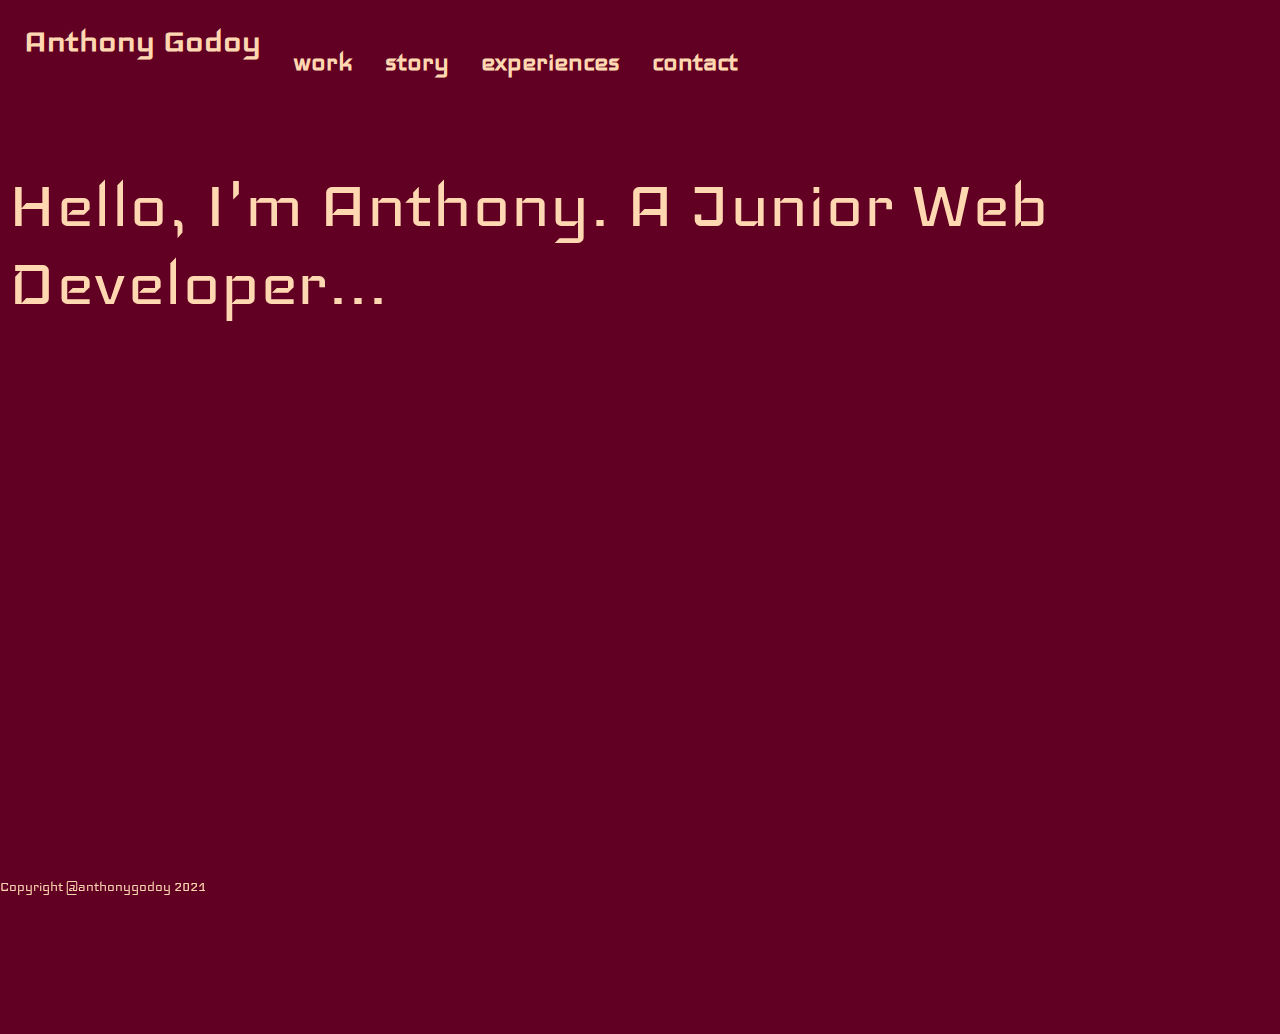
==== index.html @ df2c74a1 "Its a finished navigation, now to add pages." ====
<!DOCTYPE html>
<html lang="en">
<head>
    <meta charset="UTF-8">
    <meta name = "viewport" content="width= device-width, initial-scale = 1">
    <link rel = "icon" href = "favicon.ico">
    <link rel = "apple-touch-icon" sizes = "180x180" href = "apple-touch-icon.png">
    <link rel = "icon" type = "image/png" sizes = "32x32"href = "favicon-32x32.png">
    <link rel = "icon" type = "image/png" sizes = "16x16"href = "favicon-16x16.png">
    <link rel = "manifest" href = "site.webmanifest">
    <meta name = "msapplication-TileColor" content = "#48a39c">
    <meta name = "theme-color" content = "#000000">
    <title>Anthony Godoy | Junior Web Dev</title>
    <meta name = "description" content= "This is a Junior Software Developer's Portfolio Website">
    <link rel="stylesheet" href = "Styles.css">
    <link rel="stylesheet" href="bacon-solid.svg">
    <script type="text/javascript" src = "Javascript.js"></script>



</head>
<body>

<header>
    <script>
        function myFunction() {
            var x = document.getElementById("myTopnav");
            if (x.className === "topnav") {
                x.className += " responsive";
            } else {
                x.className = "topnav";
            }
        }
    </script>

    <div class="topnav" id="myTopnav">

        <a class="active" id = "home" href = "#"><h1 class = "Header">Anthony Godoy</h1></a>

            <a class= "headerlist" id = "worklink" href = "#work"><h2>work</h2></a>
            <a class= "headerlist" id = "storylink" href = "#story"><h2>story</h2></a>
           <a class= "headerlist" id = "experienceslink" href = "#experiences"><h2>experiences</h2></a>
             <a class= "headerlist" id = "contactlink" href = "#contact"><h2>contact</h2></a>


        <a href="javascript:void(0);" class="icon" onclick="myFunction()">
            <img src = "bacon-solid.svg" alt="this"></img>

        </a>

    </div>



</header>

<main>
<br>
    <section class = "home">
        <p>
         Hello, I'm Anthony. A Junior Web Developer...

        </p>
    </section>
    <br>
    <br>
    <br>
    <br>
    <br>
    <br>
    <br>
    <br>
<section id = "work">

</section>

    <section id = "story">

    </section>

    <section id = "experiences">

    </section>

    <section id = "contact">

    </section>


</main>

<footer>
    <div class="footer">

        <div class="footer_contents">
            <p> Copyright @anthonygodoy 2021</p>
        </div>

    </div>



</footer>


</body>
</html>
---- Styles.css ----
@import url('https://fonts.googleapis.com/css2?family=Iceland&display=swap');
@import url(Javascript.js);

p{
    color: #FFD8B1;
    text-decoration: none;
    animation-name: mainVisible;
    animation-duration: 2s;

}

body{
    font-family: Iceland, Arial;
    color: #FFD8B1;
    background: #610023;

}
main{
font-size: 80px;
    margin: 0;
    text-align: left;

}
.topnav {

}

.topnav a {
    float: left;
    text-align: center;
    padding: 14px 16px;
    text-decoration: none;
    font-size: 20px;
}

.topnav a.active {
}

.topnav .icon {
    display: none;
    width: 32px;
    height: 32px;
    filter: invert(80%) sepia(27%) saturate(377%) hue-rotate(341deg) brightness(104%) contrast(102%);
    animation-name: mainVisible;
    animation-duration: 2s;
}
.topnav .icon:hover {
    width: 34px;
    height: 34px;
    image-orientation: from-image;
    image-orientation: 45deg;
    filter: invert(95%) sepia(15%) saturate(4264%) hue-rotate(297deg) brightness(79%) contrast(91%);
}


.headerlist{
    font-size: 2vw;
    display: inline-block;
    text-decoration: none;
    color: #FFD8B1;
}
.headerlist:hover{
    color: #C27F79;
}

.Header{
    z-index: 0;
    display: inline-block;
    color: #FFD8B1;
    font-size: 3vw;
    text-decoration: none;




}

@keyframes Titlezoom {
    0% {
        font-size: 5vw;
        position: relative;
        top: 20vw;
        left: 35vw;
    }
    100% {
        font-size: 3vw;
        text-align: left;
        position: relative;
        top: -2vw;
        left: 0vw;
    }
}

@keyframes TitlezoomPhone {
    0% {
        font-size: 60px;
        position: relative;
        top: 40vw;
        left: 5vw;
    }
    100% {
        font-size: 40px;
        text-align: left;
        position: relative;
        top: -6vw;
        left: 0vw;
    }
}
@keyframes mainVisible {
    0%{
        background-color: transparent;
        opacity: 0%;
    }
    50%{
        background-color: transparent;
        opacity: 0%;
    }

    100%{
        background-color: transparent;
    opacity: 100%;
    }

}

@media screen and (max-width: 600px) {
    .topnav a:not(:first-child) {display: none;}
    .topnav a.icon {
        float: right;
        display: block;

    }

}

/* The "responsive" class is added to the topnav with JavaScript when the user clicks on the icon. This class makes the topnav look good on small screens (display the links vertically instead of horizontally) */
@media screen and (max-width: 600px) {
    .topnav.responsive {position: relative;}
    .topnav.responsive a.icon {

        position: absolute;
        right: 0;
        top: 0;
    }
    .topnav.responsive a {
        float: none;
        display: block;
        text-align: left;
    }

    .Header{
        font-size: 40px;
        animation-name:TitlezoomPhone;
        animation-duration: 2s;
        position: relative;
        top: -6vw;
        left: 0vw;
    }
}
@media screen and (min-width:601px){
    .headerlist{
        animation: mainVisible;
        animation-duration: 3s;
    }
    .Header{
    animation-name: Titlezoom;
    animation-duration:2s;
        position: relative;
        top: -2vw;
        left: 0vw;
    }
}



.footer {

    height:24px; // Replace with the height your footer should be
width: 100%; // Don't change
background-image: none;
    background-repeat: repeat;
    background-attachment: scroll;
    background-position: 0% 0%;
    position: fixed;
    bottom: 10pt;
    left: 0pt;

}

.footer_contents {

    height:24px; // Replace with the height your footer should be
width: 1000px; // Visible width of footer

margin:auto;

}
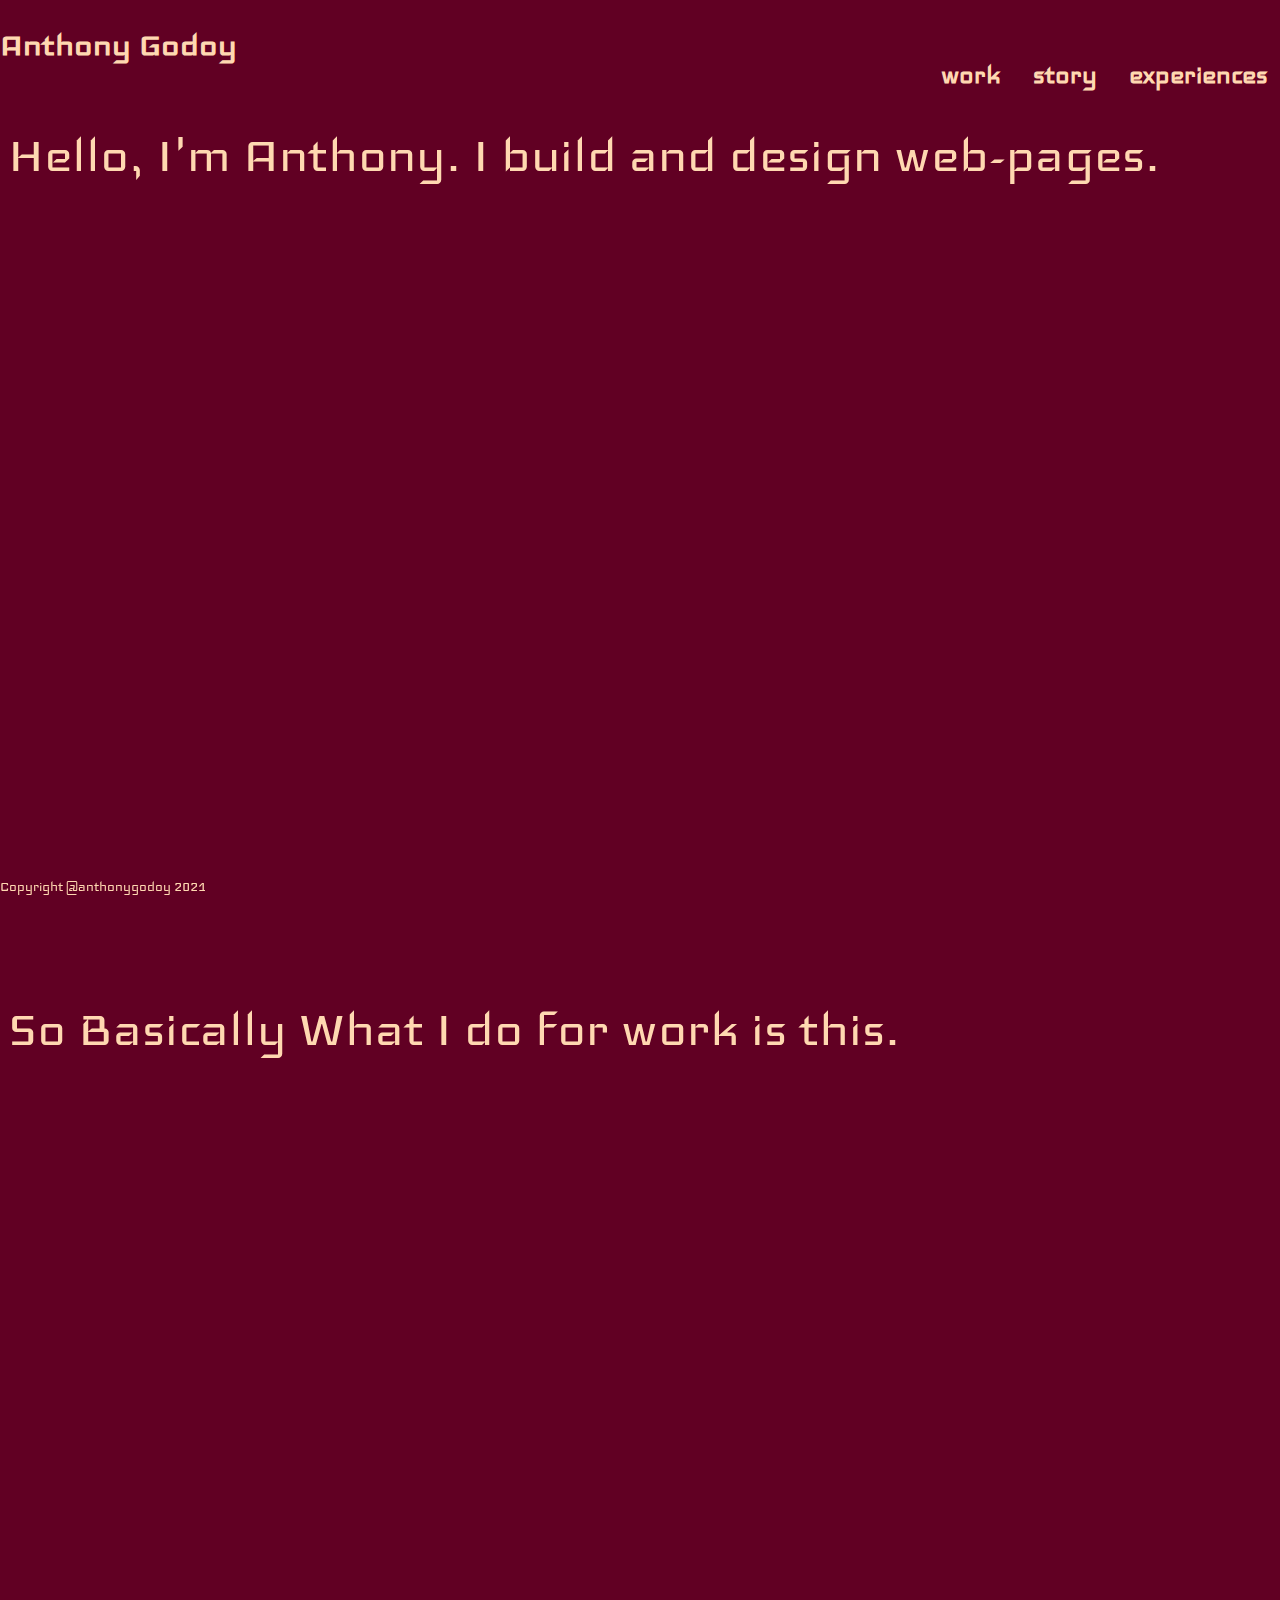
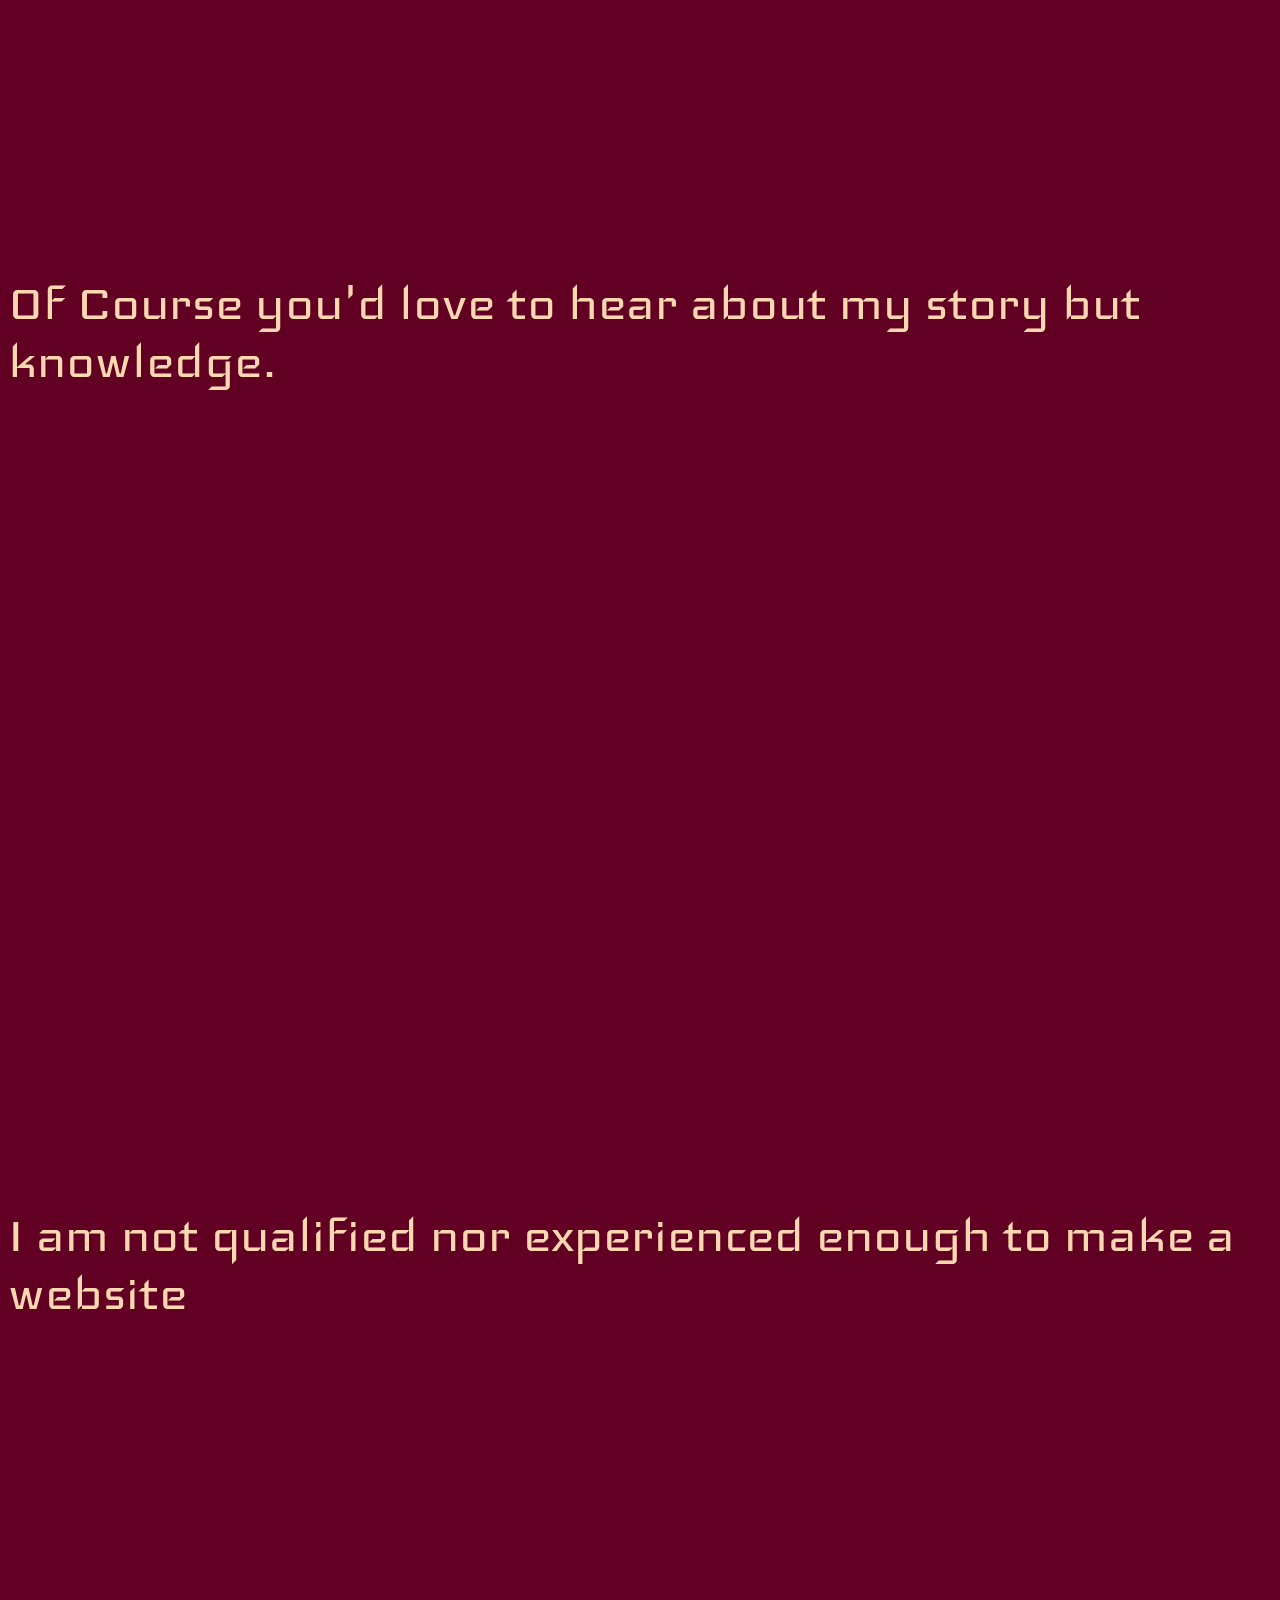
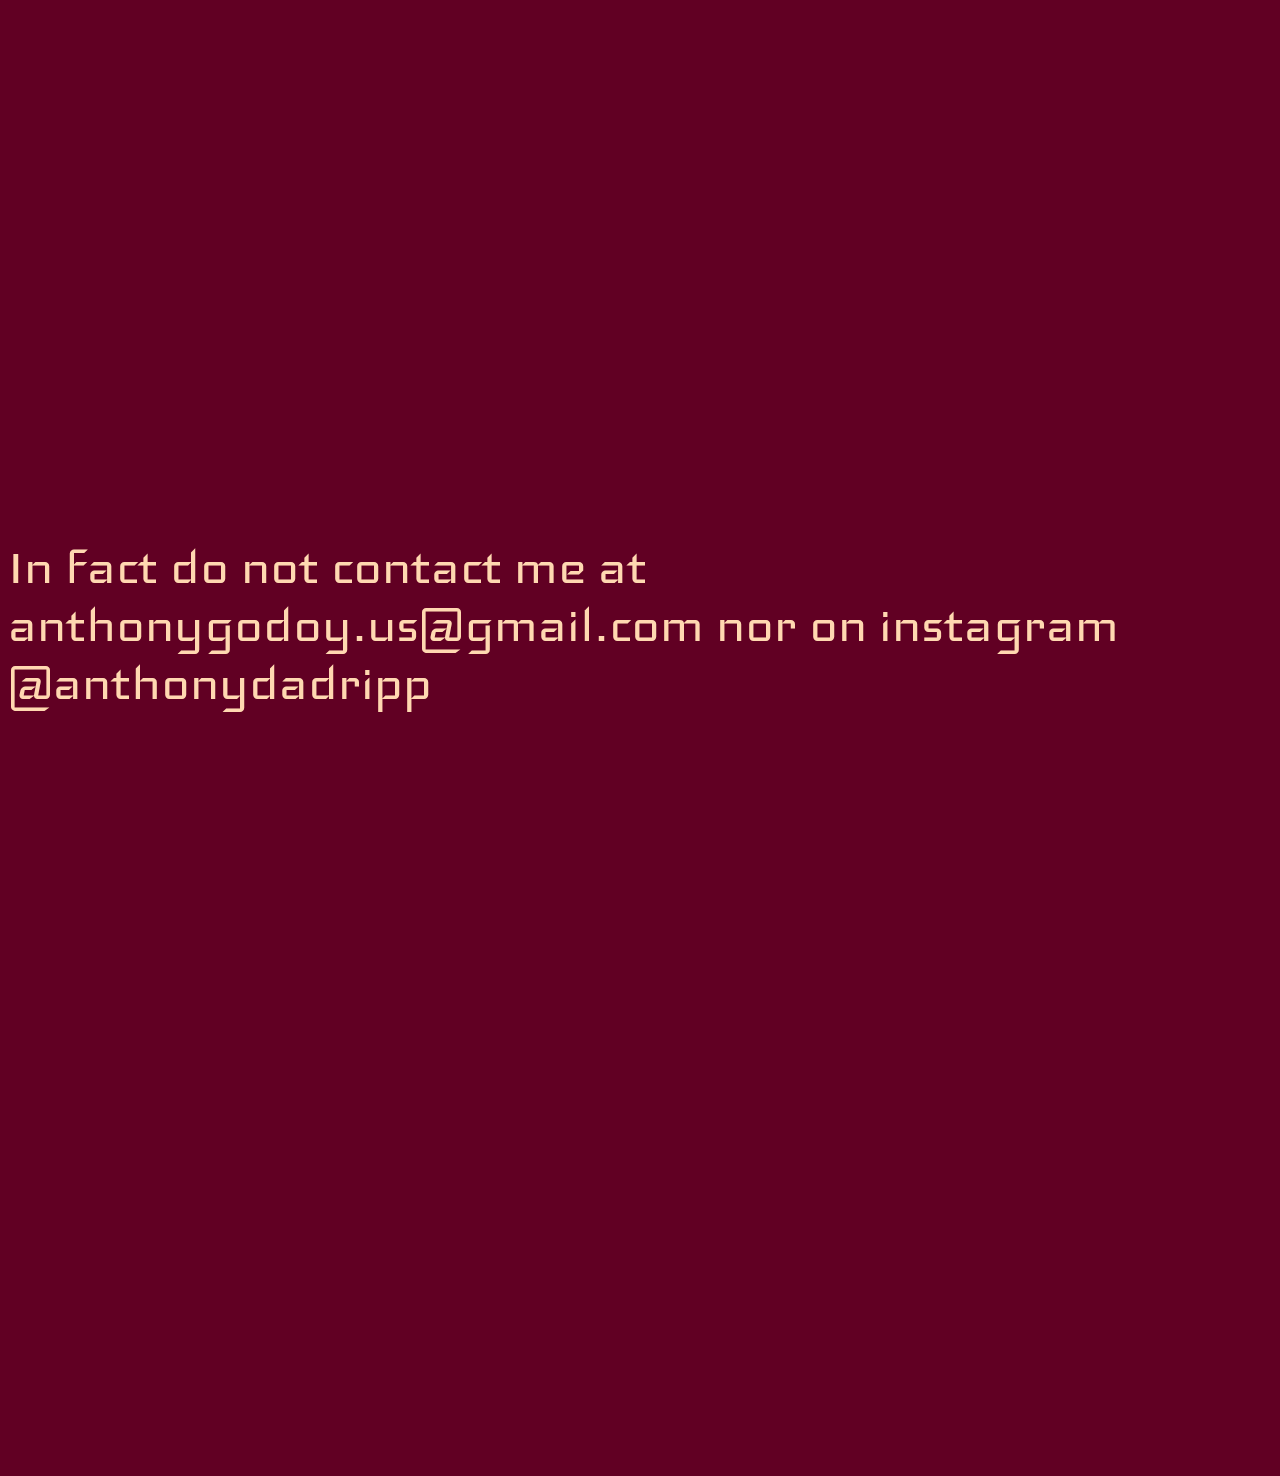
==== commit b1bfc03a: "I added some temporary text, problem is i need to fix a bug where the text never reloads when scaled" ====
--- a/index.html
+++ b/index.html
@@ -57,10 +57,7 @@
 <main>
 <br>
     <section class = "home">
-        <p>
-         Hello, I'm Anthony. A Junior Web Developer...
-
-        </p>
+        <p>Hello, I'm Anthony. I build and design web-pages.</p>
     </section>
     <br>
     <br>
@@ -70,21 +67,73 @@
     <br>
     <br>
     <br>
+    <br>
+    <br>
+    <br>
+    <br>
 <section id = "work">
-
+    <p>So Basically What I do for work is this.</p>
 </section>
+    <br>
+    <br>
+    <br>
+    <br>
+    <br>
+    <br>
+    <br>
+    <br>
+    <br>
+    <br>
+    <br>
+    <br>
 
     <section id = "story">
-
+        <p>Of Course you'd love to hear about my story but knowledge.</p>
     </section>
-
+    <br>
+    <br>
+    <br>
+    <br>
+    <br>
+    <br>
+    <br>
+    <br>
+    <br>
+    <br>
+    <br>
+    <br>
     <section id = "experiences">
-
+<p> I am not qualified nor experienced enough to make a website</p>
     </section>
+    <br>
+    <br>
+    <br>
+    <br>
+    <br>
+    <br>
+    <br>
+    <br>
+    <br>
+    <br>
+    <br>
+    <br>
 
     <section id = "contact">
-
+        <p> In fact do not contact me at
+            anthonygodoy.us@gmail.com nor on instagram @anthonydadripp</p>
     </section>
+    <br>
+    <br>
+    <br>
+    <br>
+    <br>
+    <br>
+    <br>
+    <br>
+    <br>
+    <br>
+    <br>
+    <br>
 
 
 </main>
--- a/Styles.css
+++ b/Styles.css
@@ -1,14 +1,6 @@
 @import url('https://fonts.googleapis.com/css2?family=Iceland&display=swap');
 @import url(Javascript.js);
 
-p{
-    color: #FFD8B1;
-    text-decoration: none;
-    animation-name: mainVisible;
-    animation-duration: 2s;
-
-}
-
 body{
     font-family: Iceland, Arial;
     color: #FFD8B1;
@@ -16,7 +8,7 @@
 
 }
 main{
-font-size: 80px;
+font-size: 60px;
     margin: 0;
     text-align: left;
 
@@ -41,8 +33,7 @@
     width: 32px;
     height: 32px;
     filter: invert(80%) sepia(27%) saturate(377%) hue-rotate(341deg) brightness(104%) contrast(102%);
-    animation-name: mainVisible;
-    animation-duration: 2s;
+
 }
 .topnav .icon:hover {
     width: 34px;
@@ -69,24 +60,31 @@
     color: #FFD8B1;
     font-size: 3vw;
     text-decoration: none;
-
-
-
-
 }
 
 @keyframes Titlezoom {
     0% {
         font-size: 5vw;
-        position: relative;
-        top: 20vw;
-        left: 35vw;
-    }
+        position: absolute;
+        top: 40%;
+        left: 40%;
+        margin-top: -50px;
+        margin-left: -50px;
+    }
+    50%{
+        font-size: 5vw;
+        position: absolute;
+        top: 40%;
+        left: 40%;
+        margin-top: -50px;
+        margin-left: -50px;
+    }
+
     100% {
         font-size: 3vw;
         text-align: left;
-        position: relative;
-        top: -2vw;
+        position: absolute;
+        top: 0vw;
         left: 0vw;
     }
 }
@@ -95,8 +93,14 @@
     0% {
         font-size: 60px;
         position: relative;
-        top: 40vw;
-        left: 5vw;
+        top: 50vw;
+        left: 2vw;
+    }
+    50%{
+        font-size: 60px;
+        position: relative;
+        top: 50vw;
+        left: 2vw;
     }
     100% {
         font-size: 40px;
@@ -108,21 +112,25 @@
 }
 @keyframes mainVisible {
     0%{
-        background-color: transparent;
         opacity: 0%;
     }
     50%{
-        background-color: transparent;
         opacity: 0%;
     }
 
     100%{
-        background-color: transparent;
     opacity: 100%;
     }
 
 }
-
+p {
+    color: #FFD8B1;
+    display: block;
+    text-decoration: none;
+    animation-name: mainVisible;
+    animation-duration: 2s;
+
+}
 @media screen and (max-width: 600px) {
     .topnav a:not(:first-child) {display: none;}
     .topnav a.icon {
@@ -156,18 +164,55 @@
         top: -6vw;
         left: 0vw;
     }
+    .topnav .icon {
+        display: none;
+        width: 32px;
+        height: 32px;
+        filter: invert(80%) sepia(27%) saturate(377%) hue-rotate(341deg) brightness(104%) contrast(102%);
+        animation-name: mainVisible;
+        animation-duration: 2s;
+    }
+
+    p {
+        color: #FFD8B1;
+        text-decoration: none;
+        animation-name: mainVisible;
+        animation-duration: 2s;
+
+    }
+
 }
 @media screen and (min-width:601px){
     .headerlist{
         animation: mainVisible;
         animation-duration: 3s;
+        position: relative;
+        top: 1vw;
+        left: 70%;
     }
     .Header{
     animation-name: Titlezoom;
     animation-duration:2s;
-        position: relative;
-        top: -2vw;
-        left: 0vw;
+        display: inline-block;
+        position: absolute;
+        top: 0vw;
+        left: 0vw;
+    }
+    .topnav .icon {
+        display: none;
+        width: 32px;
+        height: 32px;
+        filter: invert(80%) sepia(27%) saturate(377%) hue-rotate(341deg) brightness(104%) contrast(102%);
+        animation-name: mainVisible;
+        animation-duration: 2s;
+    }
+
+    p {
+        color: #FFD8B1;
+        text-decoration: none;
+        animation-name: mainVisible;
+        animation-duration: 2s;
+
     }
 }
 
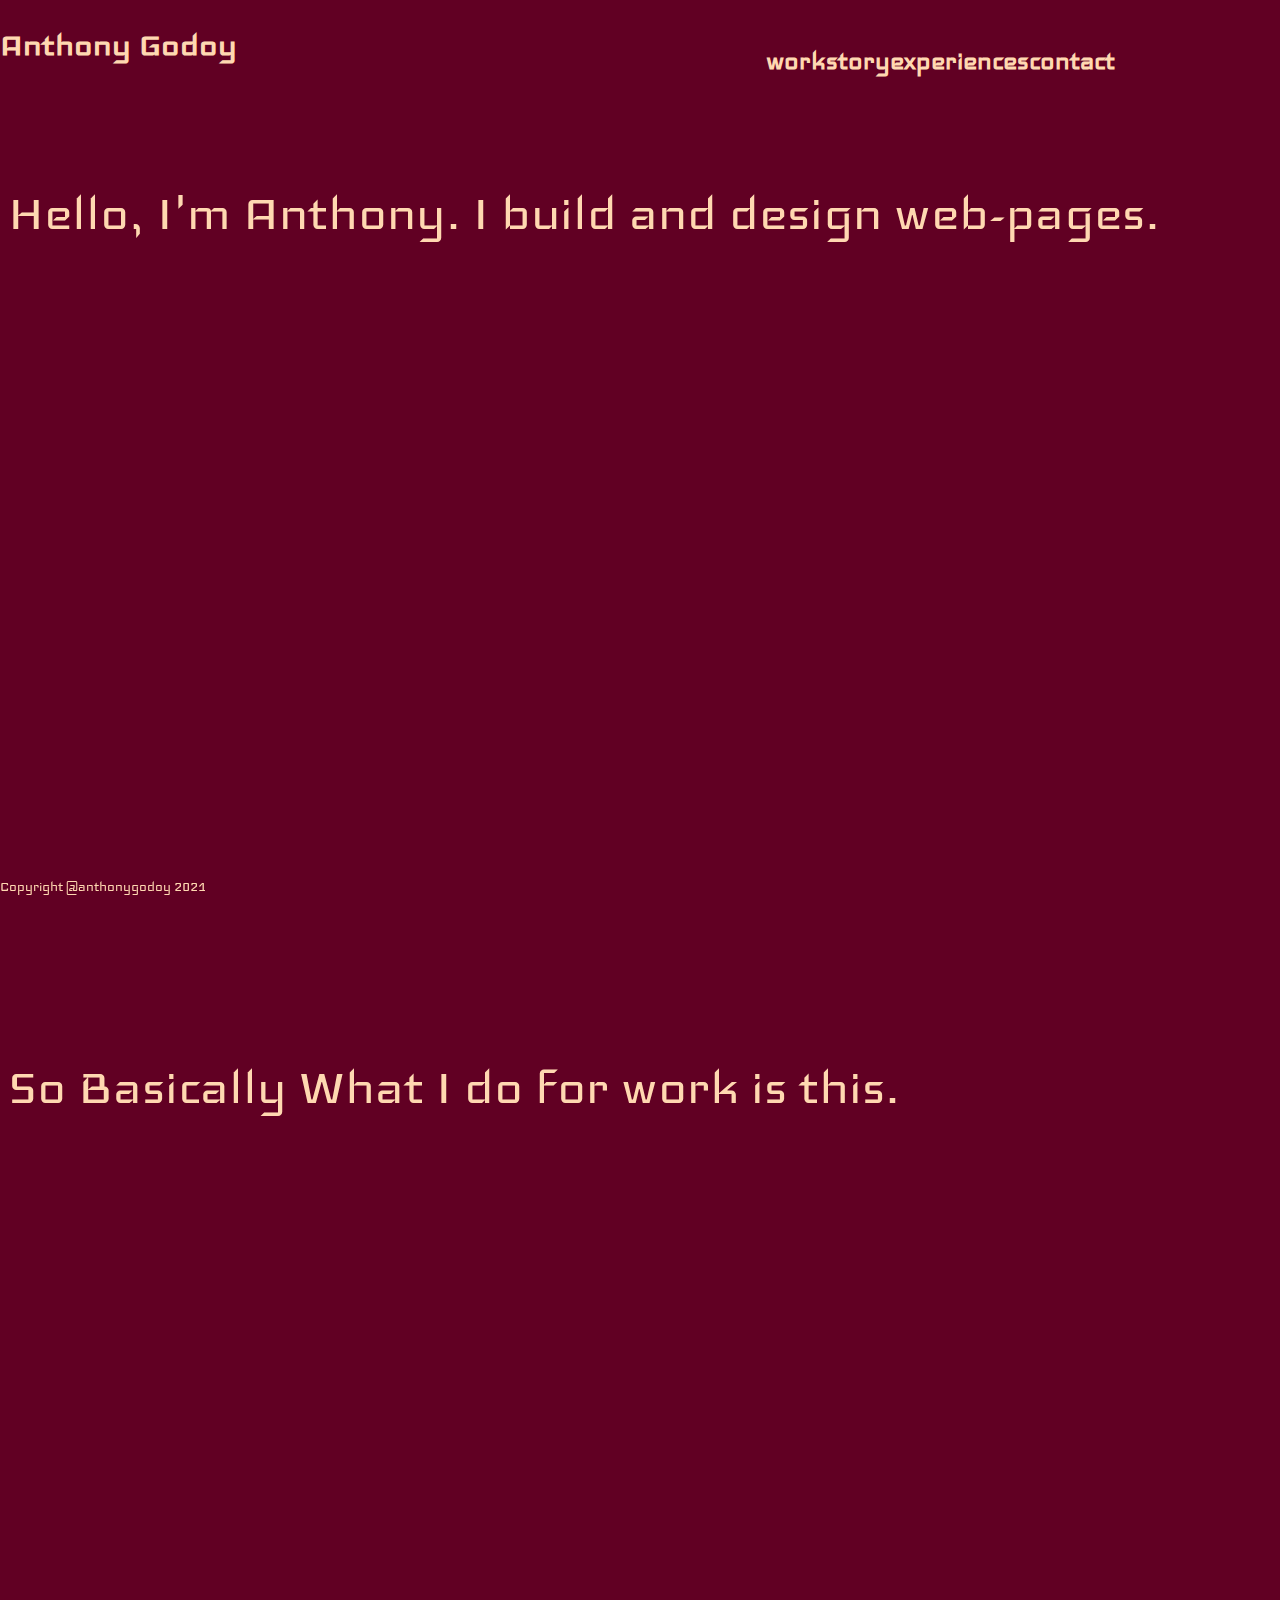
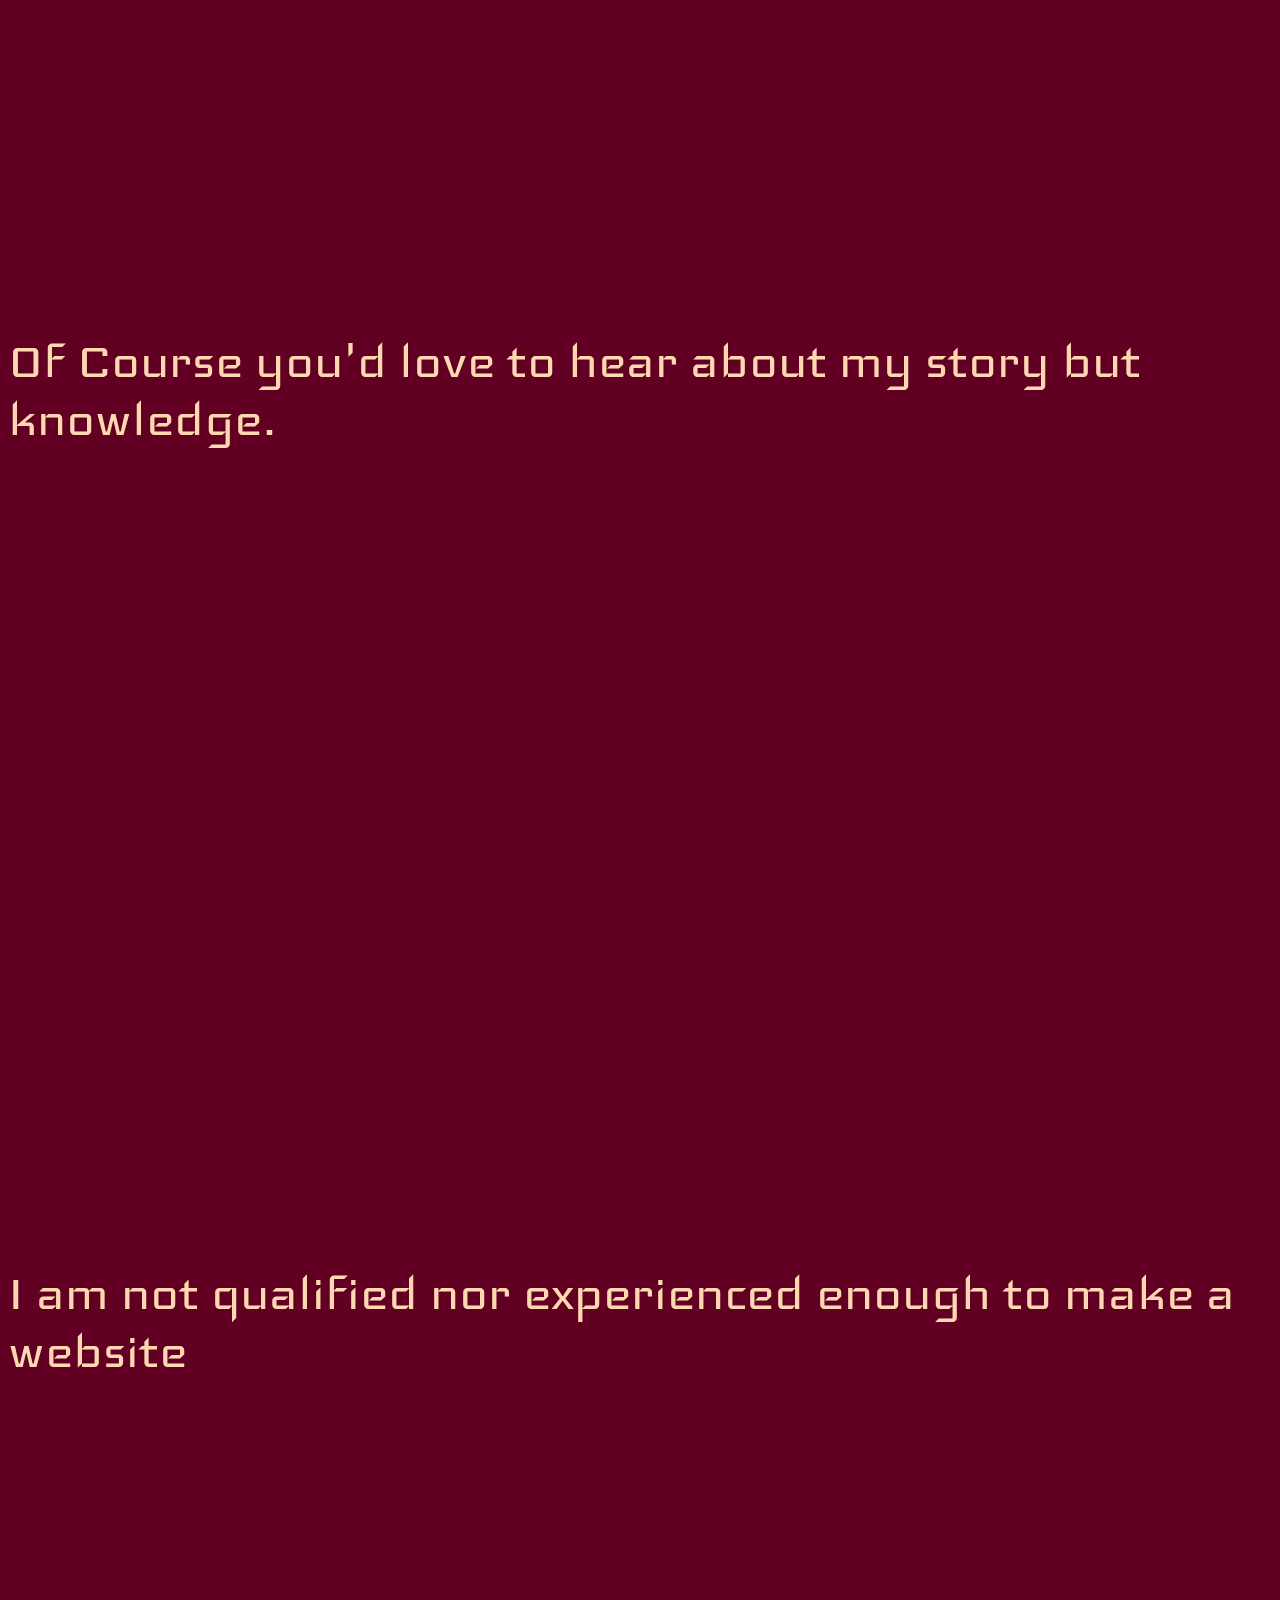
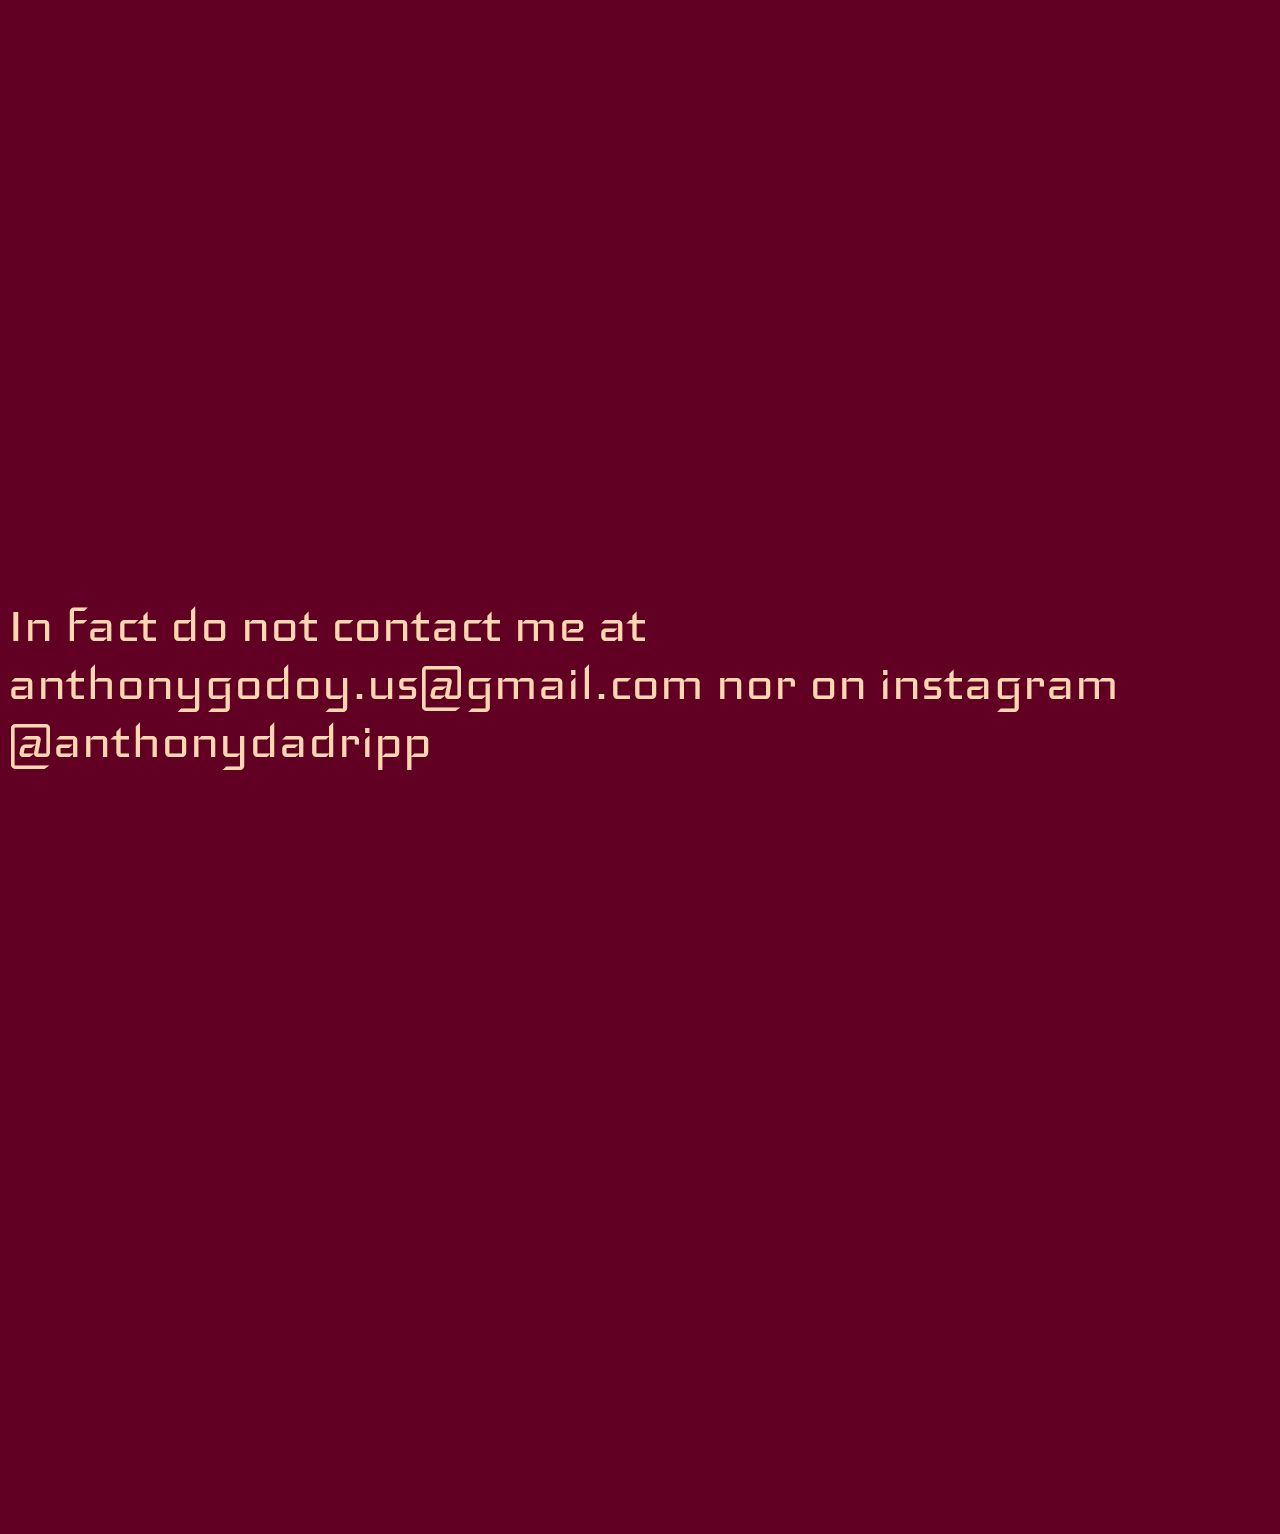
==== commit 5fbf00c1: "Header and button is done" ====
--- a/index.html
+++ b/index.html
@@ -32,23 +32,19 @@
             }
         }
     </script>
-
+    <a class="active" id = "home" href = "#"><h1 class = "Header">Anthony Godoy</h1></a>
     <div class="topnav" id="myTopnav">
 
-        <a class="active" id = "home" href = "#"><h1 class = "Header">Anthony Godoy</h1></a>
+        <a href="javascript:void(0);" class="icon" onclick="myFunction()">
+            <img src = "bacon-solid.svg" alt="this"></img>
+        </a>
 
             <a class= "headerlist" id = "worklink" href = "#work"><h2>work</h2></a>
             <a class= "headerlist" id = "storylink" href = "#story"><h2>story</h2></a>
            <a class= "headerlist" id = "experienceslink" href = "#experiences"><h2>experiences</h2></a>
              <a class= "headerlist" id = "contactlink" href = "#contact"><h2>contact</h2></a>
+    </div>
 
-
-        <a href="javascript:void(0);" class="icon" onclick="myFunction()">
-            <img src = "bacon-solid.svg" alt="this"></img>
-
-        </a>
-
-    </div>
 
 
 
@@ -56,6 +52,7 @@
 
 <main>
 <br>
+    <br>
     <section class = "home">
         <p>Hello, I'm Anthony. I build and design web-pages.</p>
     </section>
--- a/Styles.css
+++ b/Styles.css
@@ -19,10 +19,10 @@
 
 .topnav a {
     float: left;
-    text-align: center;
-    padding: 14px 16px;
+    text-align: right;
     text-decoration: none;
     font-size: 20px;
+    padding: 0px 0px;
 }
 
 .topnav a.active {
@@ -92,22 +92,22 @@
 @keyframes TitlezoomPhone {
     0% {
         font-size: 60px;
-        position: relative;
+        position: absolute;
         top: 50vw;
-        left: 2vw;
+        left: 10vw;
     }
     50%{
         font-size: 60px;
-        position: relative;
+        position: absolute;
         top: 50vw;
-        left: 2vw;
+        left: 10vw;
     }
     100% {
         font-size: 40px;
         text-align: left;
-        position: relative;
-        top: -6vw;
-        left: 0vw;
+        position: absolute;
+        top: 0vw;
+        left: 4vw;
     }
 }
 @keyframes mainVisible {
@@ -132,10 +132,13 @@
 
 }
 @media screen and (max-width: 600px) {
-    .topnav a:not(:first-child) {display: none;}
+    .topnav a{display: none;}
     .topnav a.icon {
         float: right;
         display: block;
+        position: absolute;
+        right: 2vw;
+        top: 6vw;
 
     }
 
@@ -143,26 +146,37 @@
 
 /* The "responsive" class is added to the topnav with JavaScript when the user clicks on the icon. This class makes the topnav look good on small screens (display the links vertically instead of horizontally) */
 @media screen and (max-width: 600px) {
-    .topnav.responsive {position: relative;}
+    .topnav.responsive:not a.icon {
+        position: absolute;
+        background-color: #C27F79;
+
+
+    }
     .topnav.responsive a.icon {
 
         position: absolute;
-        right: 0;
-        top: 0;
-    }
-    .topnav.responsive a {
+        right: 2vw;
+        top: 6vw;
+    }
+    .topnav.responsive a:not a.icon {
+    }
+    .topnav.responsive a{
         float: none;
         display: block;
-        text-align: left;
+        z-index: 1;
+        text-align: right;
+        position: relative;
+        right: 2vw;
+        top: 8vw;
     }
 
     .Header{
         font-size: 40px;
         animation-name:TitlezoomPhone;
         animation-duration: 2s;
-        position: relative;
-        top: -6vw;
-        left: 0vw;
+        position: absolute;
+        top: 0vw;
+        left: 4vw;
     }
     .topnav .icon {
         display: none;
@@ -188,7 +202,7 @@
         animation-duration: 3s;
         position: relative;
         top: 1vw;
-        left: 70%;
+        left: 60%;
     }
     .Header{
     animation-name: Titlezoom;
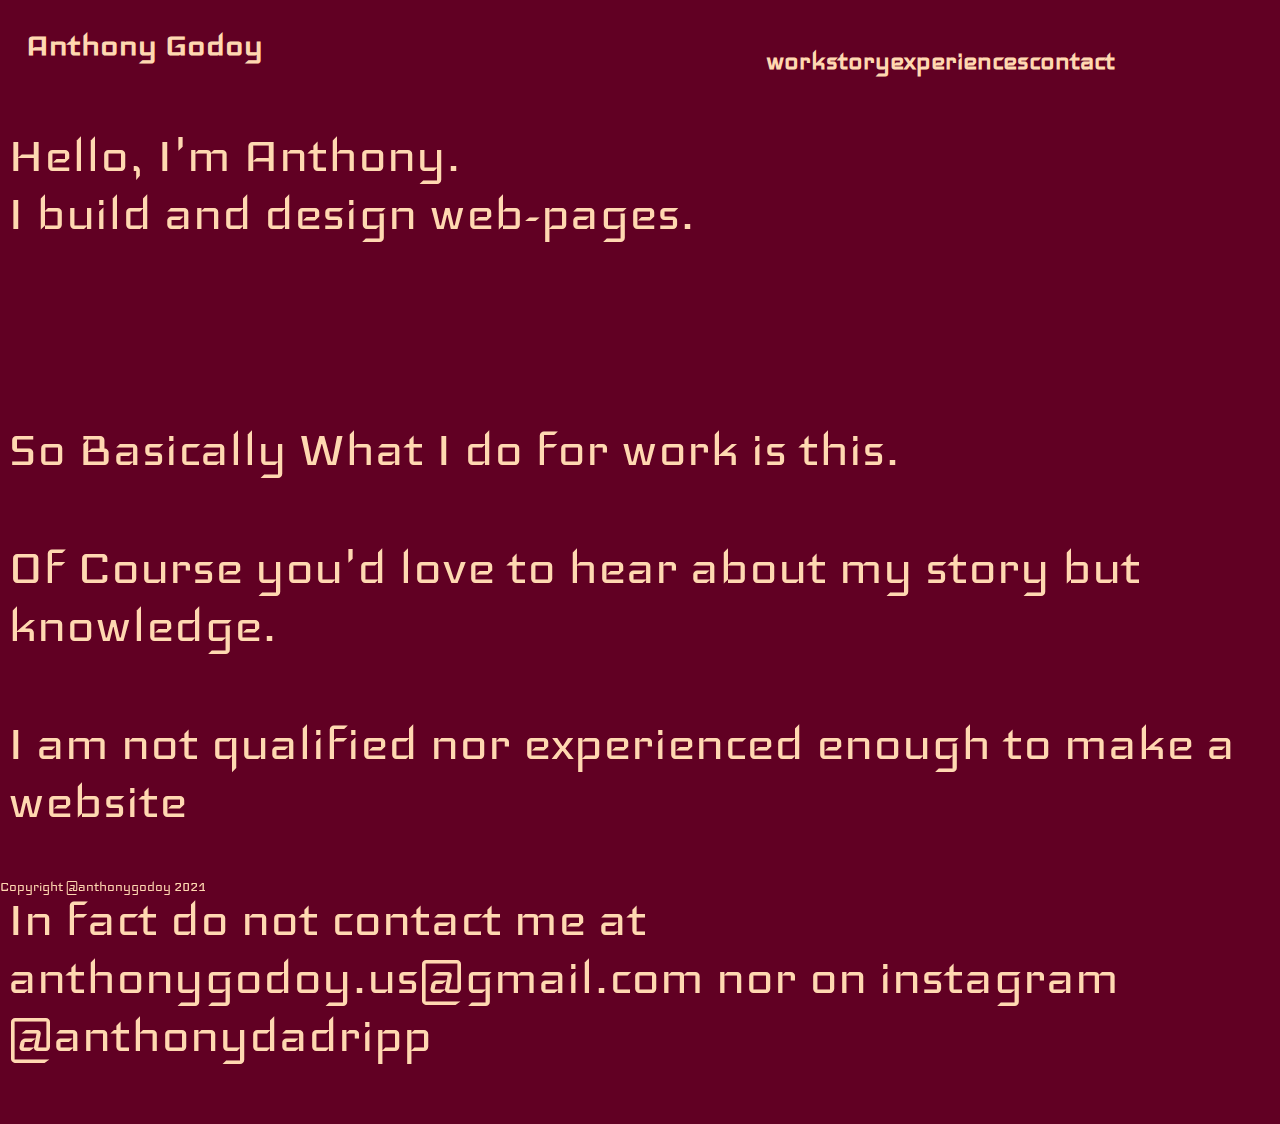
==== commit 75e69b58: "Added accesibility from home to different pages" ====
--- a/index.html
+++ b/index.html
@@ -39,10 +39,10 @@
             <img src = "bacon-solid.svg" alt="this"></img>
         </a>
 
-            <a class= "headerlist" id = "worklink" href = "#work"><h2>work</h2></a>
-            <a class= "headerlist" id = "storylink" href = "#story"><h2>story</h2></a>
-           <a class= "headerlist" id = "experienceslink" href = "#experiences"><h2>experiences</h2></a>
-             <a class= "headerlist" id = "contactlink" href = "#contact"><h2>contact</h2></a>
+            <a class= "headerlist" id = "worklink" href = "work.html"><h2>work</h2></a>
+            <a class= "headerlist" id = "storylink" href = "story.html"><h2>story</h2></a>
+           <a class= "headerlist" id = "experienceslink" href = "experiences.html"><h2>experiences</h2></a>
+             <a class= "headerlist" id = "contactlink" href = "contact.html"><h2>contact</h2></a>
     </div>
 
 
@@ -52,85 +52,29 @@
 
 <main>
 <br>
-    <br>
     <section class = "home">
-        <p>Hello, I'm Anthony. I build and design web-pages.</p>
+        <p>Hello, I'm Anthony. <br> I build and design web-pages.</p>
+        <br>
+        <p></p>
+
     </section>
-    <br>
-    <br>
-    <br>
-    <br>
-    <br>
-    <br>
-    <br>
-    <br>
-    <br>
-    <br>
-    <br>
-    <br>
 <section id = "work">
     <p>So Basically What I do for work is this.</p>
 </section>
-    <br>
-    <br>
-    <br>
-    <br>
-    <br>
-    <br>
-    <br>
-    <br>
-    <br>
-    <br>
-    <br>
-    <br>
 
     <section id = "story">
         <p>Of Course you'd love to hear about my story but knowledge.</p>
     </section>
-    <br>
-    <br>
-    <br>
-    <br>
-    <br>
-    <br>
-    <br>
-    <br>
-    <br>
-    <br>
-    <br>
-    <br>
+
     <section id = "experiences">
 <p> I am not qualified nor experienced enough to make a website</p>
     </section>
-    <br>
-    <br>
-    <br>
-    <br>
-    <br>
-    <br>
-    <br>
-    <br>
-    <br>
-    <br>
-    <br>
-    <br>
+
 
     <section id = "contact">
         <p> In fact do not contact me at
             anthonygodoy.us@gmail.com nor on instagram @anthonydadripp</p>
     </section>
-    <br>
-    <br>
-    <br>
-    <br>
-    <br>
-    <br>
-    <br>
-    <br>
-    <br>
-    <br>
-    <br>
-    <br>
 
 
 </main>
--- a/Styles.css
+++ b/Styles.css
@@ -85,19 +85,21 @@
         text-align: left;
         position: absolute;
         top: 0vw;
-        left: 0vw;
+        left: 2vw;
     }
 }
 
 @keyframes TitlezoomPhone {
     0% {
-        font-size: 60px;
+        font-size: 12vw;
+        white-space: nowrap;
         position: absolute;
         top: 50vw;
         left: 10vw;
     }
     50%{
-        font-size: 60px;
+        font-size: 12vw;
+        white-space: nowrap;
         position: absolute;
         top: 50vw;
         left: 10vw;
@@ -106,7 +108,7 @@
         font-size: 40px;
         text-align: left;
         position: absolute;
-        top: 0vw;
+        top: 2vw;
         left: 4vw;
     }
 }
@@ -128,7 +130,7 @@
     display: block;
     text-decoration: none;
     animation-name: mainVisible;
-    animation-duration: 2s;
+    animation-duration: 4s;
 
 }
 @media screen and (max-width: 600px) {
@@ -175,7 +177,7 @@
         animation-name:TitlezoomPhone;
         animation-duration: 2s;
         position: absolute;
-        top: 0vw;
+        top: 2vw;
         left: 4vw;
     }
     .topnav .icon {
@@ -184,23 +186,27 @@
         height: 32px;
         filter: invert(80%) sepia(27%) saturate(377%) hue-rotate(341deg) brightness(104%) contrast(102%);
         animation-name: mainVisible;
-        animation-duration: 2s;
+        animation-duration: 4s;
     }
 
     p {
         color: #FFD8B1;
         text-decoration: none;
         animation-name: mainVisible;
-        animation-duration: 2s;
+        animation-duration: 4s;
 
     }
 
 }
 @media screen and (min-width:601px){
+
     .headerlist{
         animation: mainVisible;
-        animation-duration: 3s;
+        display: inline-block;
+        animation-duration: 4s;
+
         position: relative;
+        padding: 14px, 16px;
         top: 1vw;
         left: 60%;
     }
@@ -210,7 +216,7 @@
         display: inline-block;
         position: absolute;
         top: 0vw;
-        left: 0vw;
+        left: 2vw;
     }
     .topnav .icon {
         display: none;
@@ -218,14 +224,14 @@
         height: 32px;
         filter: invert(80%) sepia(27%) saturate(377%) hue-rotate(341deg) brightness(104%) contrast(102%);
         animation-name: mainVisible;
-        animation-duration: 2s;
+        animation-duration: 4s;
     }
 
     p {
         color: #FFD8B1;
         text-decoration: none;
         animation-name: mainVisible;
-        animation-duration: 2s;
+        animation-duration: 4s;
 
     }
 }
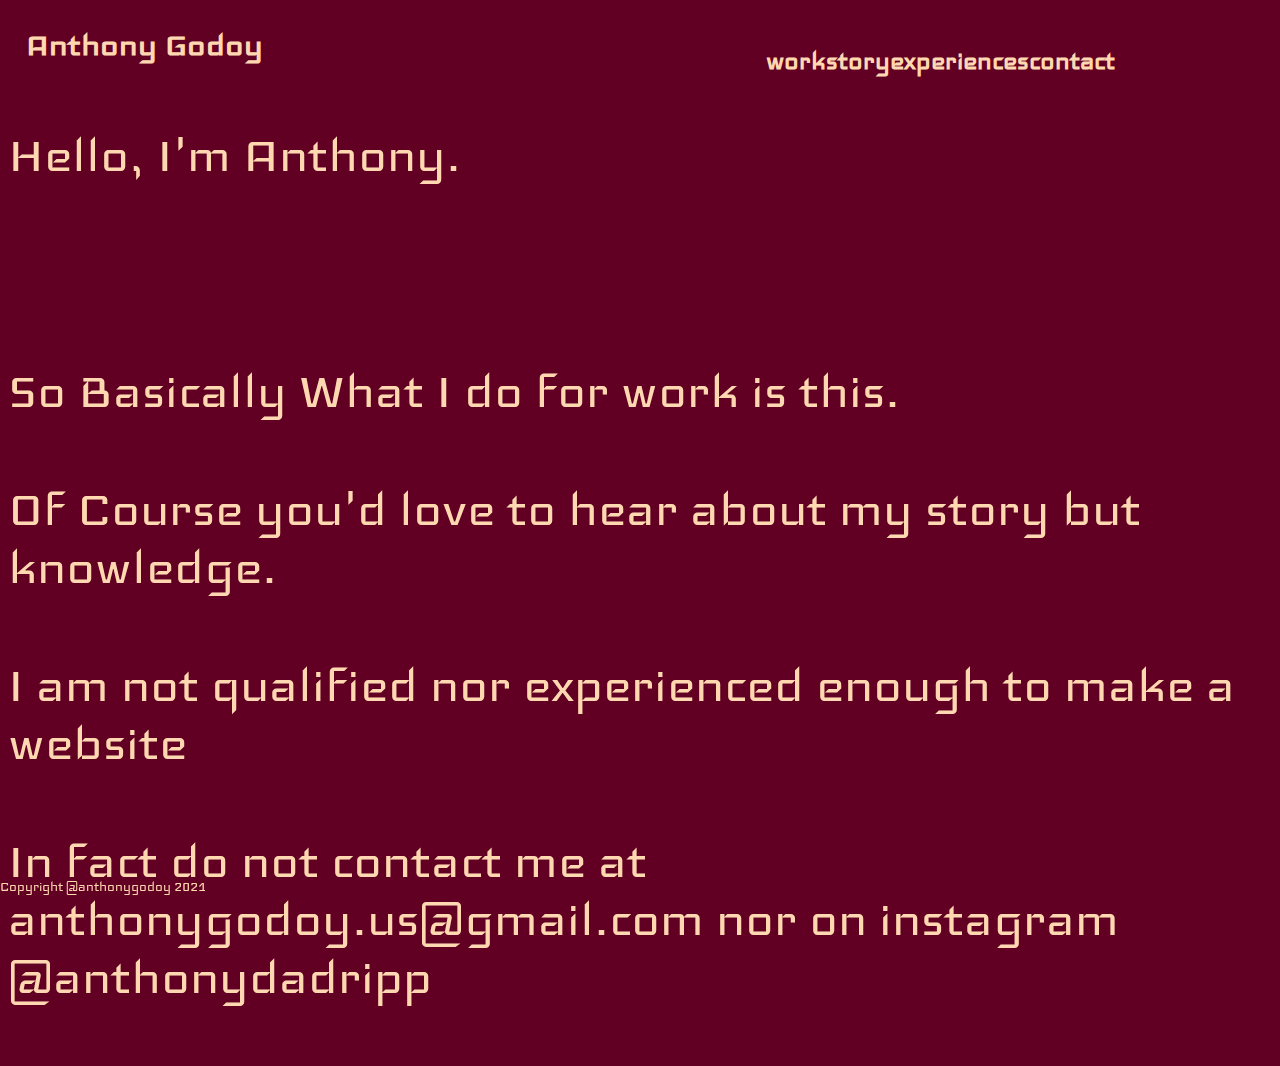
==== commit 47d645c2: "Filling up website with text now" ====
--- a/index.html
+++ b/index.html
@@ -53,7 +53,7 @@
 <main>
 <br>
     <section class = "home">
-        <p>Hello, I'm Anthony. <br> I build and design web-pages.</p>
+        <p>Hello, I'm Anthony.</p>
         <br>
         <p></p>
 
--- a/Styles.css
+++ b/Styles.css
@@ -126,6 +126,28 @@
 
 }
 p {
+
+    color: #FFD8B1;
+    display: block;
+    white-space: wrap;
+    text-decoration: none;
+    animation-name: mainVisible;
+    animation-duration: 4s;
+
+}
+p1 {
+    font-size: 40px;
+    white-space: wrap;
+    color: #FFD8B1;
+    display: block;
+    text-decoration: none;
+    animation-name: mainVisible;
+    animation-duration: 4s;
+
+}
+p2 {
+    font-size: 20px;
+    white-space: wrap;
     color: #FFD8B1;
     display: block;
     text-decoration: none;
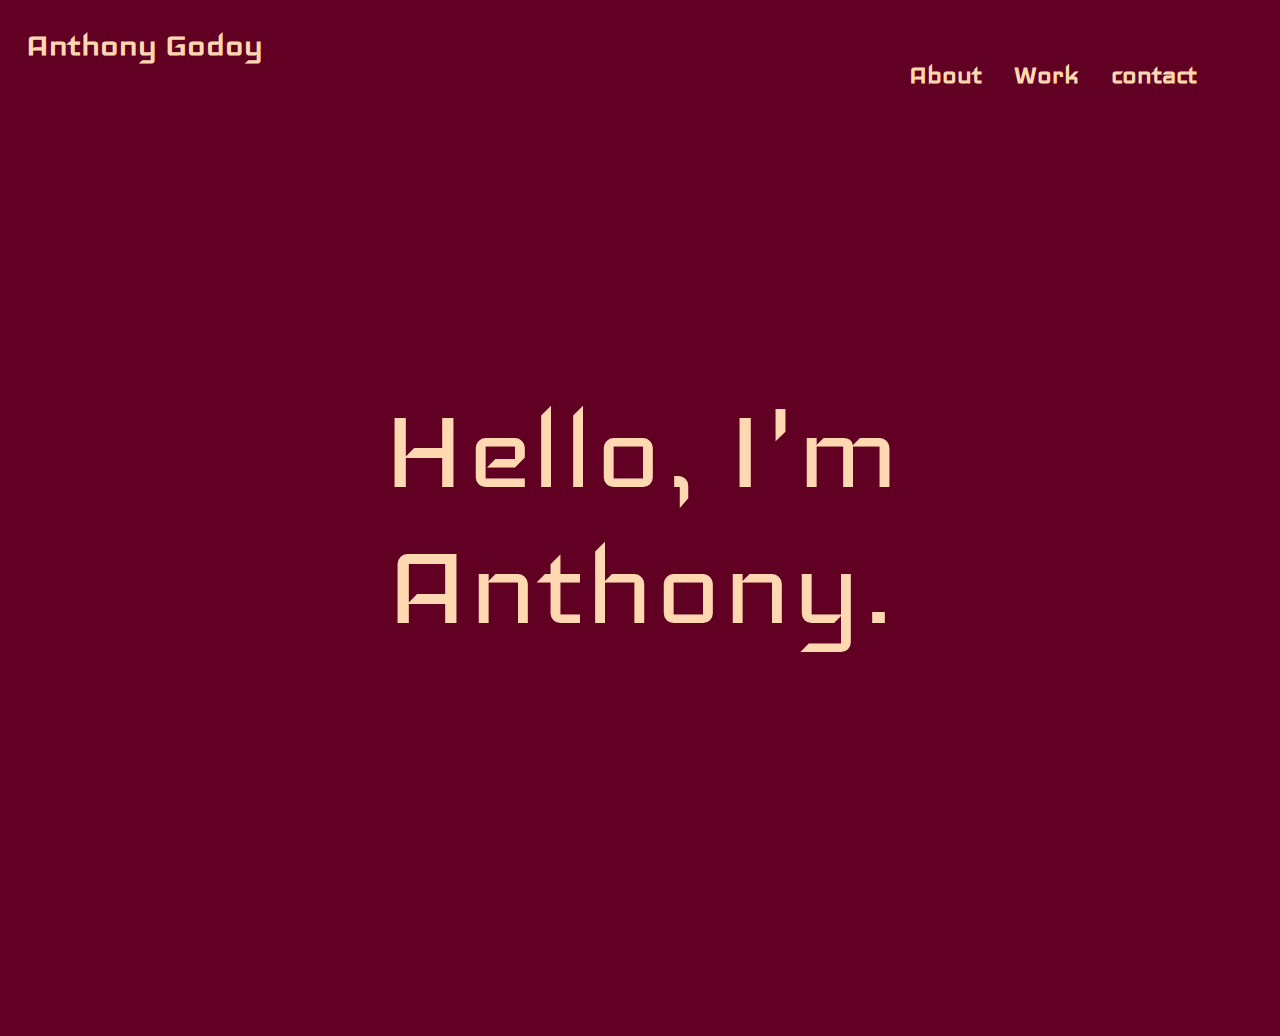
==== commit f7d8a135: "Contact Page is Finished, it looks beautiful." ====
--- a/index.html
+++ b/index.html
@@ -10,7 +10,7 @@
     <link rel = "manifest" href = "site.webmanifest">
     <meta name = "msapplication-TileColor" content = "#48a39c">
     <meta name = "theme-color" content = "#000000">
-    <title>Anthony Godoy | Junior Web Dev</title>
+    <title>Anthony Godoy</title>
     <meta name = "description" content= "This is a Junior Software Developer's Portfolio Website">
     <link rel="stylesheet" href = "Styles.css">
     <link rel="stylesheet" href="bacon-solid.svg">
@@ -39,9 +39,8 @@
             <img src = "bacon-solid.svg" alt="this"></img>
         </a>
 
-            <a class= "headerlist" id = "worklink" href = "work.html"><h2>work</h2></a>
-            <a class= "headerlist" id = "storylink" href = "story.html"><h2>story</h2></a>
-           <a class= "headerlist" id = "experienceslink" href = "experiences.html"><h2>experiences</h2></a>
+        <a class= "headerlist" id = "storylink" href = "story.html"><h2>About</h2></a>
+            <a class= "headerlist" id = "worklink" href = "work.html"><h2>Work</h2></a>
              <a class= "headerlist" id = "contactlink" href = "contact.html"><h2>contact</h2></a>
     </div>
 
@@ -52,29 +51,8 @@
 
 <main>
 <br>
-    <section class = "home">
-        <p>Hello, I'm Anthony.</p>
+        <p id = "intro">Hello, I'm Anthony.</p>
         <br>
-        <p></p>
-
-    </section>
-<section id = "work">
-    <p>So Basically What I do for work is this.</p>
-</section>
-
-    <section id = "story">
-        <p>Of Course you'd love to hear about my story but knowledge.</p>
-    </section>
-
-    <section id = "experiences">
-<p> I am not qualified nor experienced enough to make a website</p>
-    </section>
-
-
-    <section id = "contact">
-        <p> In fact do not contact me at
-            anthonygodoy.us@gmail.com nor on instagram @anthonydadripp</p>
-    </section>
 
 
 </main>
--- a/Styles.css
+++ b/Styles.css
@@ -22,7 +22,6 @@
     text-align: right;
     text-decoration: none;
     font-size: 20px;
-    padding: 0px 0px;
 }
 
 .topnav a.active {
@@ -175,6 +174,13 @@
         background-color: #C27F79;
 
 
+    }
+    .topnav a {
+        float: left;
+        text-align: right;
+        text-decoration: none;
+        font-size: 20px;
+        padding: 0px 0px;
     }
     .topnav.responsive a.icon {
 
@@ -212,12 +218,75 @@
     }
 
     p {
-        color: #FFD8B1;
-        text-decoration: none;
-        animation-name: mainVisible;
-        animation-duration: 4s;
-
-    }
+        font-size: 80px;
+        text-align: left;
+        margin-top: 70%;
+        margin-bottom: 50%;
+        margin-left: 10%;
+        margin-right: 20%;
+        color: #FFD8B1;
+        text-decoration: none;
+        animation-name: mainVisible;
+        white-space: wrap;
+        animation-duration: 4s;
+
+    }
+    p1{
+        font-size: 40px;
+        text-align: left;
+        margin-left: 10%;
+        margin-right: 10%;
+        color: #FFD8B1;
+        text-decoration: none;
+        animation-name: mainVisible;
+        white-space: wrap;
+        animation-duration: 4s;
+    }
+    p2{
+        font-size:25px;
+        text-align: left;
+        margin-left: 10%;
+        margin-right: 10%;
+        color: #FFD8B1;
+        text-decoration: none;
+        animation-name: mainVisible;
+        white-space: wrap;
+        animation-duration: 4s;
+    }
+    #contactcontent a{
+        font-size:25px;
+        text-align: left;
+        margin-left: 10%;
+        margin-right: 10%;
+        color: #FFD8B1;
+        text-decoration: none;
+        animation-name: mainVisible;
+        white-space: wrap;
+        animation-duration: 4s;
+    }
+    #contactcontent a:hover{
+        font-size:25px;
+        text-align: left;
+        margin-left: 10%;
+        margin-right: 10%;
+        color: #C27F79;
+        text-decoration: none;
+        animation-name: mainVisible;
+        white-space: wrap;
+        animation-duration: 4s;
+    }
+    #intro{
+        position: absolute;
+        top: 0;
+        left: 0;
+        font-size: 80px;
+        text-align: left;
+        margin-top: 70%;
+        margin-bottom: 50%;
+        margin-left: 10%;
+        margin-right: 20%;
+    }
+
 
 }
 @media screen and (min-width:601px){
@@ -230,7 +299,7 @@
         position: relative;
         padding: 14px, 16px;
         top: 1vw;
-        left: 60%;
+        left: 70%;
     }
     .Header{
     animation-name: Titlezoom;
@@ -250,11 +319,43 @@
     }
 
     p {
-        color: #FFD8B1;
-        text-decoration: none;
-        animation-name: mainVisible;
-        animation-duration: 4s;
-
+        font-size: 140px;
+        text-align: center;
+        margin: 25%;
+        color: #FFD8B1;
+        text-decoration: none;
+        animation-name: mainVisible;
+        white-space: wrap;
+        animation-duration: 4s;
+
+    }
+    p1 {
+        font-size: 60px;
+        text-align: left;
+        color: #FFD8B1;
+        text-decoration: none;
+        animation-name: mainVisible;
+        animation-duration: 4s;
+        margin-left:25%
+
+    }
+    p2 {
+        font-size: 40px;
+        text-align: left;
+        color: #FFD8B1;
+        text-decoration: none;
+        animation-name: mainVisible;
+        animation-duration: 4s;
+        margin-left:25%;
+        margin-right:25%;
+
+    }
+    .topnav a {
+        float: left;
+        text-align: right;
+        text-decoration: none;
+        font-size: 20px;
+        padding: 14px 16px;
     }
 }
 
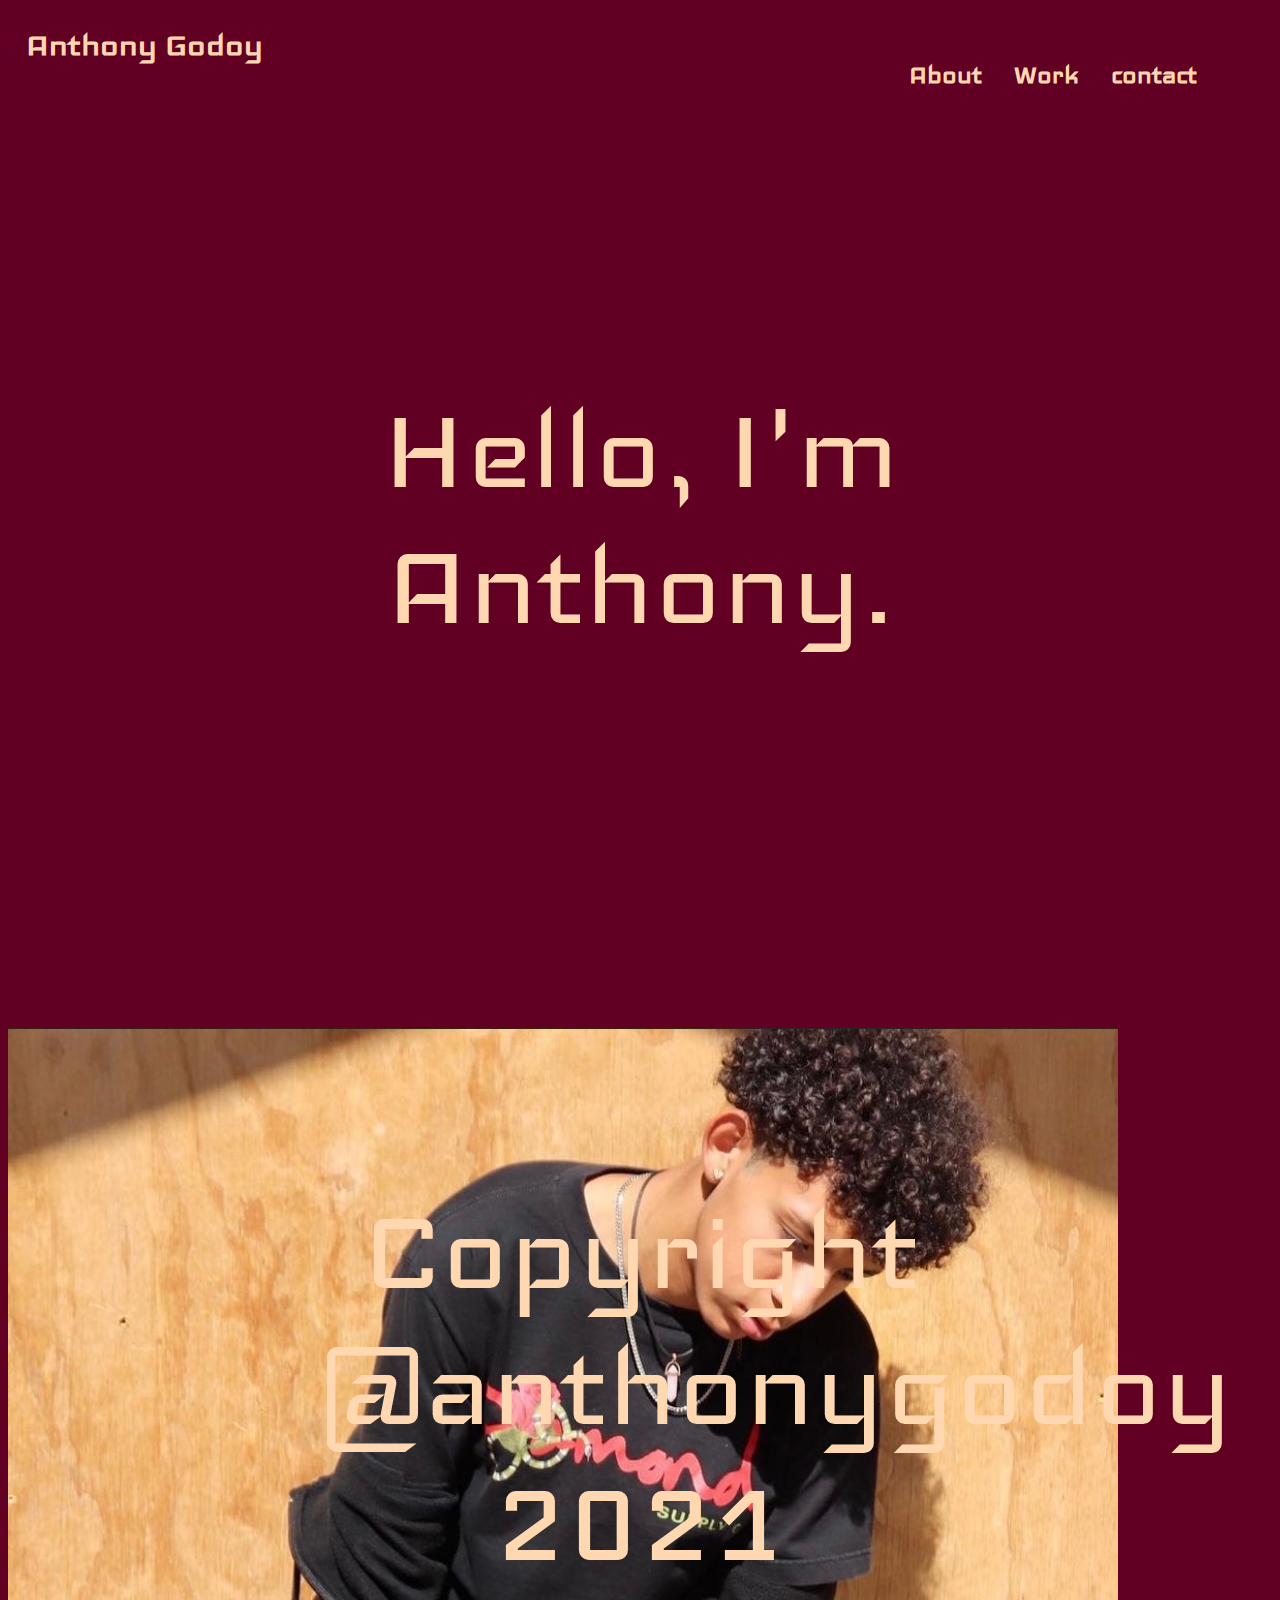
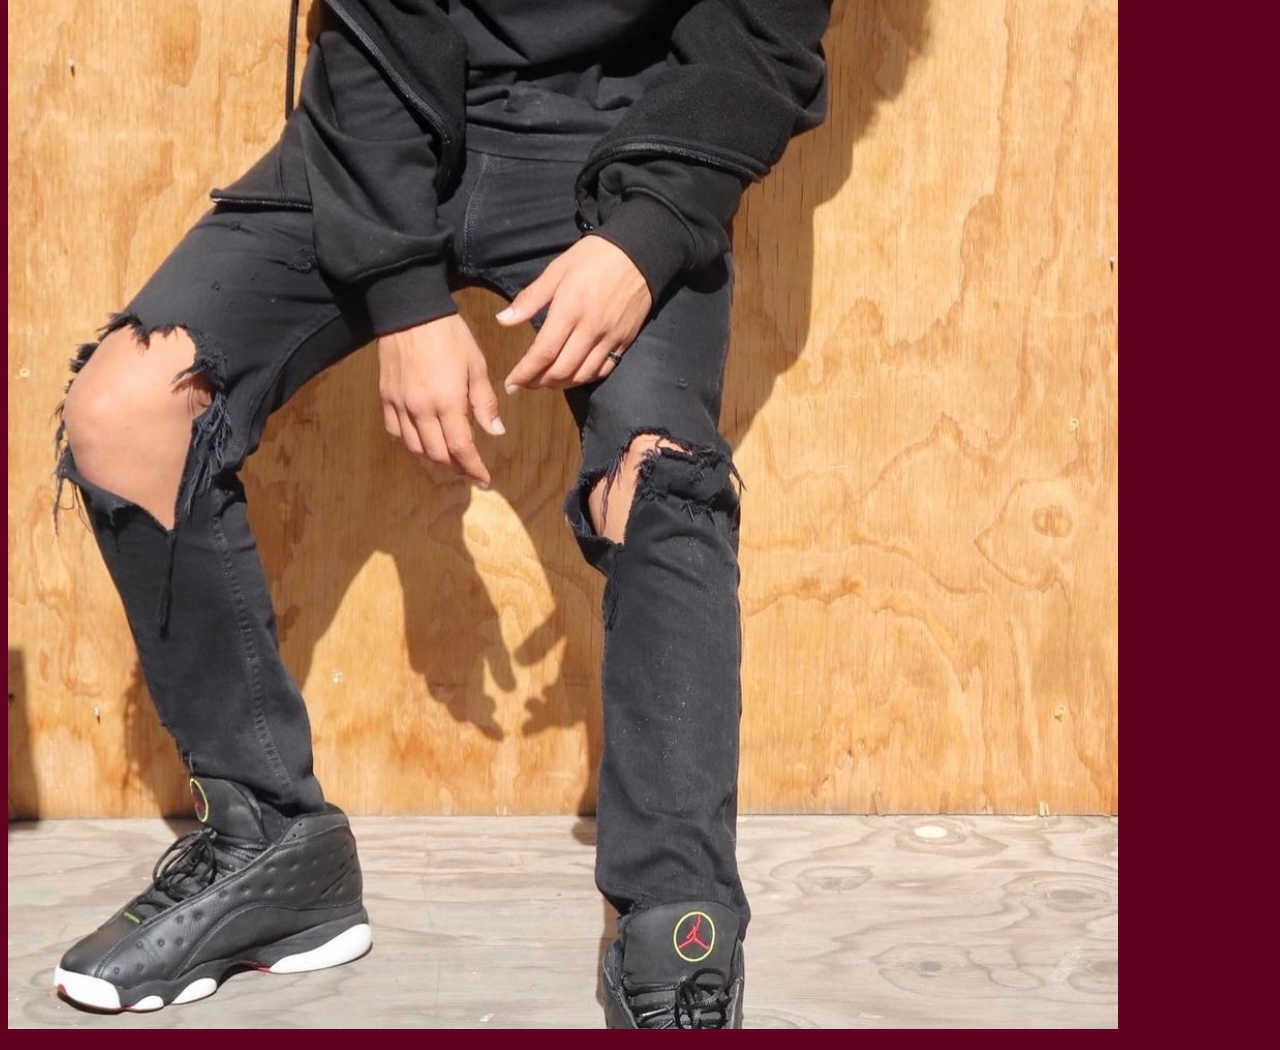
==== commit 85fa1f6a: "perioddd" ====
--- a/index.html
+++ b/index.html
@@ -53,6 +53,7 @@
 <br>
         <p id = "intro">Hello, I'm Anthony.</p>
         <br>
+    <img id = "image" src = "IMG-1302.jpg" alt = "very cute picture of me">
 
 
 </main>
--- a/Styles.css
+++ b/Styles.css
@@ -107,7 +107,7 @@
         font-size: 40px;
         text-align: left;
         position: absolute;
-        top: 2vw;
+        top: -4vw;
         left: 4vw;
     }
 }
@@ -121,6 +121,19 @@
 
     100%{
     opacity: 100%;
+    }
+
+}
+@keyframes imgVisible {
+    0%{
+        opacity: 0%;
+    }
+    80%{
+        opacity: 0%;
+    }
+
+    100%{
+        opacity: 20%;
     }
 
 }
@@ -160,8 +173,8 @@
         float: right;
         display: block;
         position: absolute;
-        right: 2vw;
-        top: 6vw;
+        right: 3vw;
+        top: 3vw;
 
     }
 
@@ -185,8 +198,8 @@
     .topnav.responsive a.icon {
 
         position: absolute;
-        right: 2vw;
-        top: 6vw;
+        right: 3vw;
+        top: 3vw;
     }
     .topnav.responsive a:not a.icon {
     }
@@ -197,7 +210,7 @@
         text-align: right;
         position: relative;
         right: 2vw;
-        top: 8vw;
+        top: 10vw;
     }
 
     .Header{
@@ -205,7 +218,7 @@
         animation-name:TitlezoomPhone;
         animation-duration: 2s;
         position: absolute;
-        top: 2vw;
+        top: -4vw;
         left: 4vw;
     }
     .topnav .icon {
@@ -286,7 +299,23 @@
         margin-left: 10%;
         margin-right: 20%;
     }
-
+#image{
+    width: 100%;
+    height: 80%;
+    opacity: 20%;
+    position: absolute;
+    top: 0;
+    left: 0;
+    margin-top: 10%;
+    margin-left: 0%;
+    margin-right: 0%;
+    margin-bottom: 0%;
+
+    animation-name: imgVisible;
+    animation-duration: 4s;
+
+
+}
 
 }
 @media screen and (min-width:601px){
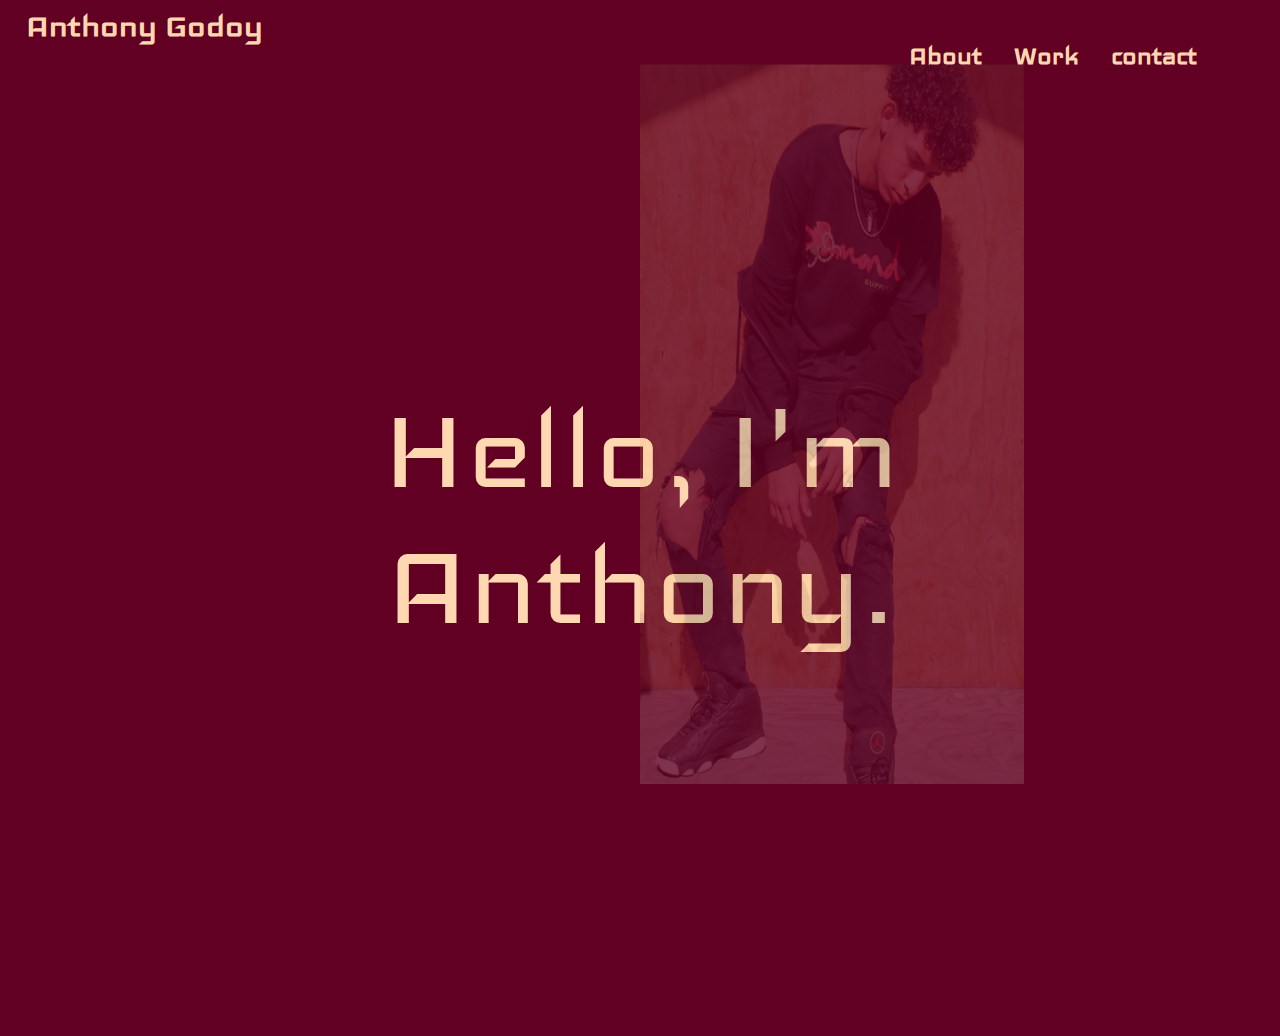
==== commit 3584bb4b: "Made Page faster" ====
--- a/index.html
+++ b/index.html
@@ -22,16 +22,7 @@
 <body>
 
 <header>
-    <script>
-        function myFunction() {
-            var x = document.getElementById("myTopnav");
-            if (x.className === "topnav") {
-                x.className += " responsive";
-            } else {
-                x.className = "topnav";
-            }
-        }
-    </script>
+
     <a class="active" id = "home" href = "#"><h1 class = "Header">Anthony Godoy</h1></a>
     <div class="topnav" id="myTopnav">
 
@@ -71,6 +62,15 @@
 
 </footer>
 
-
+<script>
+    function myFunction() {
+        var x = document.getElementById("myTopnav");
+        if (x.className === "topnav") {
+            x.className += " responsive";
+        } else {
+            x.className = "topnav";
+        }
+    }
+</script>
 </body>
 </html>--- a/Styles.css
+++ b/Styles.css
@@ -5,6 +5,16 @@
     font-family: Iceland, Arial;
     color: #FFD8B1;
     background: #610023;
+
+}
+#image{
+    width: 100%;
+    height: 100%;
+    opacity: 20%;
+
+    animation-name: imgVisible;
+    animation-duration: 4s;
+
 
 }
 main{
@@ -42,7 +52,9 @@
     filter: invert(95%) sepia(15%) saturate(4264%) hue-rotate(297deg) brightness(79%) contrast(91%);
 }
 
-
+.Header:hover{
+    color: #C27F79;
+}
 .headerlist{
     font-size: 2vw;
     display: inline-block;
@@ -52,7 +64,15 @@
 .headerlist:hover{
     color: #C27F79;
 }
-
+a{
+    color: #FFD8B1;
+}
+a:hover{
+    color: #C27F79;
+    text-decoration: none;
+}
+dd{
+}
 .Header{
     z-index: 0;
     display: inline-block;
@@ -83,7 +103,7 @@
         font-size: 3vw;
         text-align: left;
         position: absolute;
-        top: 0vw;
+        top: -1.5vw;
         left: 2vw;
     }
 }
@@ -327,7 +347,7 @@
 
         position: relative;
         padding: 14px, 16px;
-        top: 1vw;
+        top: -.5vw;
         left: 70%;
     }
     .Header{
@@ -335,7 +355,7 @@
     animation-duration:2s;
         display: inline-block;
         position: absolute;
-        top: 0vw;
+        top: -1.5vw;
         left: 2vw;
     }
     .topnav .icon {
@@ -385,6 +405,43 @@
         text-decoration: none;
         font-size: 20px;
         padding: 14px 16px;
+    }
+    #image{
+        width: 30%;
+        height: 80%;
+        opacity: 20%;
+        position: absolute;
+        top: 0;
+        left: 0;
+        margin-top: 5%;
+        margin-left: 50%;
+        margin-right: 0%;
+        margin-bottom: 0%;
+
+        animation-name: imgVisible;
+        animation-duration: 4s;
+
+
+    }
+    #contactcontent a{
+        text-align: left;
+        margin-left: 10%;
+        margin-right: 10%;
+        color: #FFD8B1;
+        text-decoration: none;
+        animation-name: mainVisible;
+        white-space: wrap;
+        animation-duration: 4s;
+    }
+    #contactcontent a:hover{
+        text-align: left;
+        margin-left: 10%;
+        margin-right: 10%;
+        color: #C27F79;
+        text-decoration: none;
+        animation-name: mainVisible;
+        white-space: wrap;
+        animation-duration: 4s;
     }
 }
 
